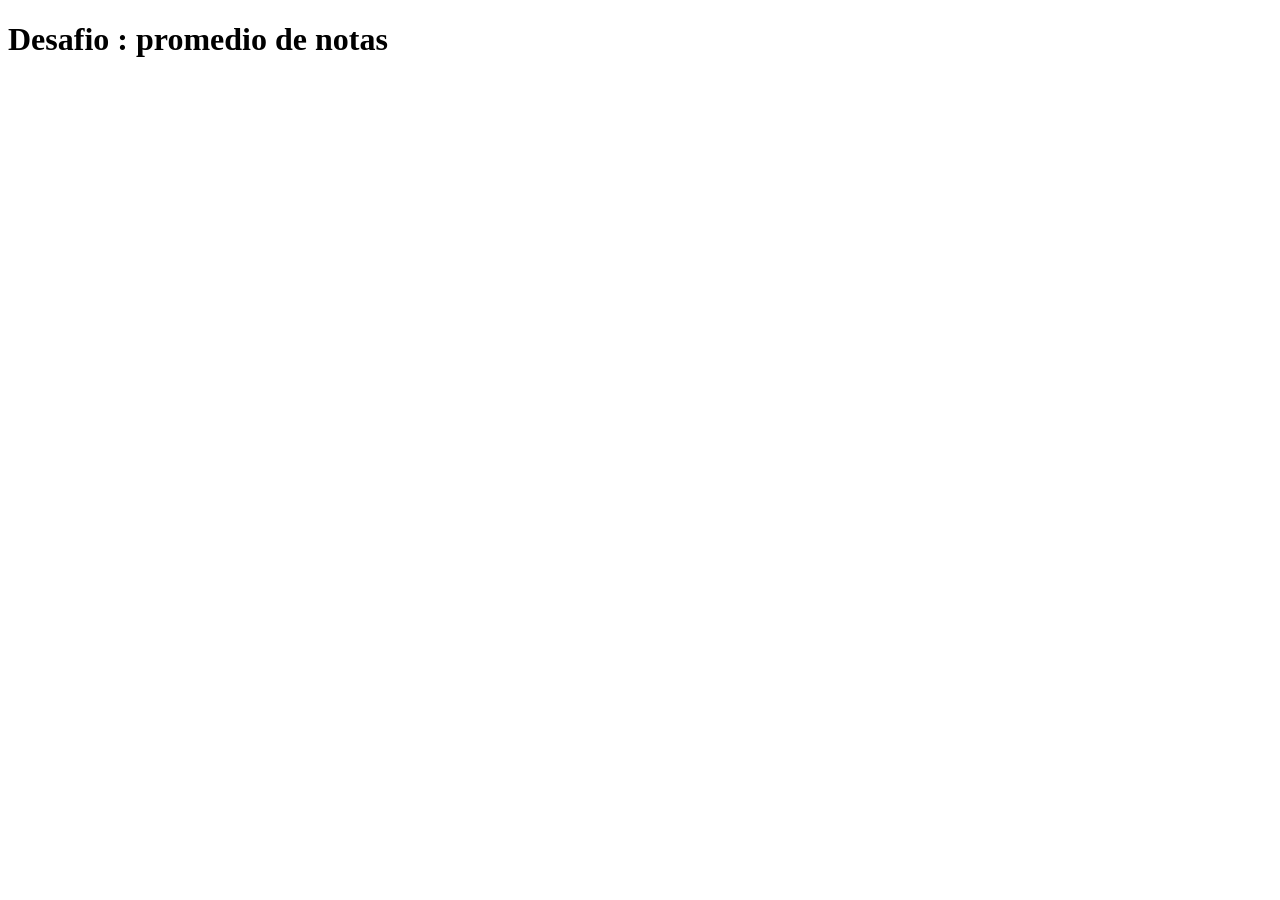
==== index.html @ 9263cb5e "start" ====
<!DOCTYPE html>
<html lang="en">
<head>
    <meta charset="UTF-8">
    <meta http-equiv="X-UA-Compatible" content="IE=edge">
    <meta name="viewport" content="width=device-width, initial-scale=1.0">
    <title>Document</title>
</head>
<body>
    <h1>Desafio : promedio de notas</h1>
    <script src="js/index.js"></script>
</body>
</html>
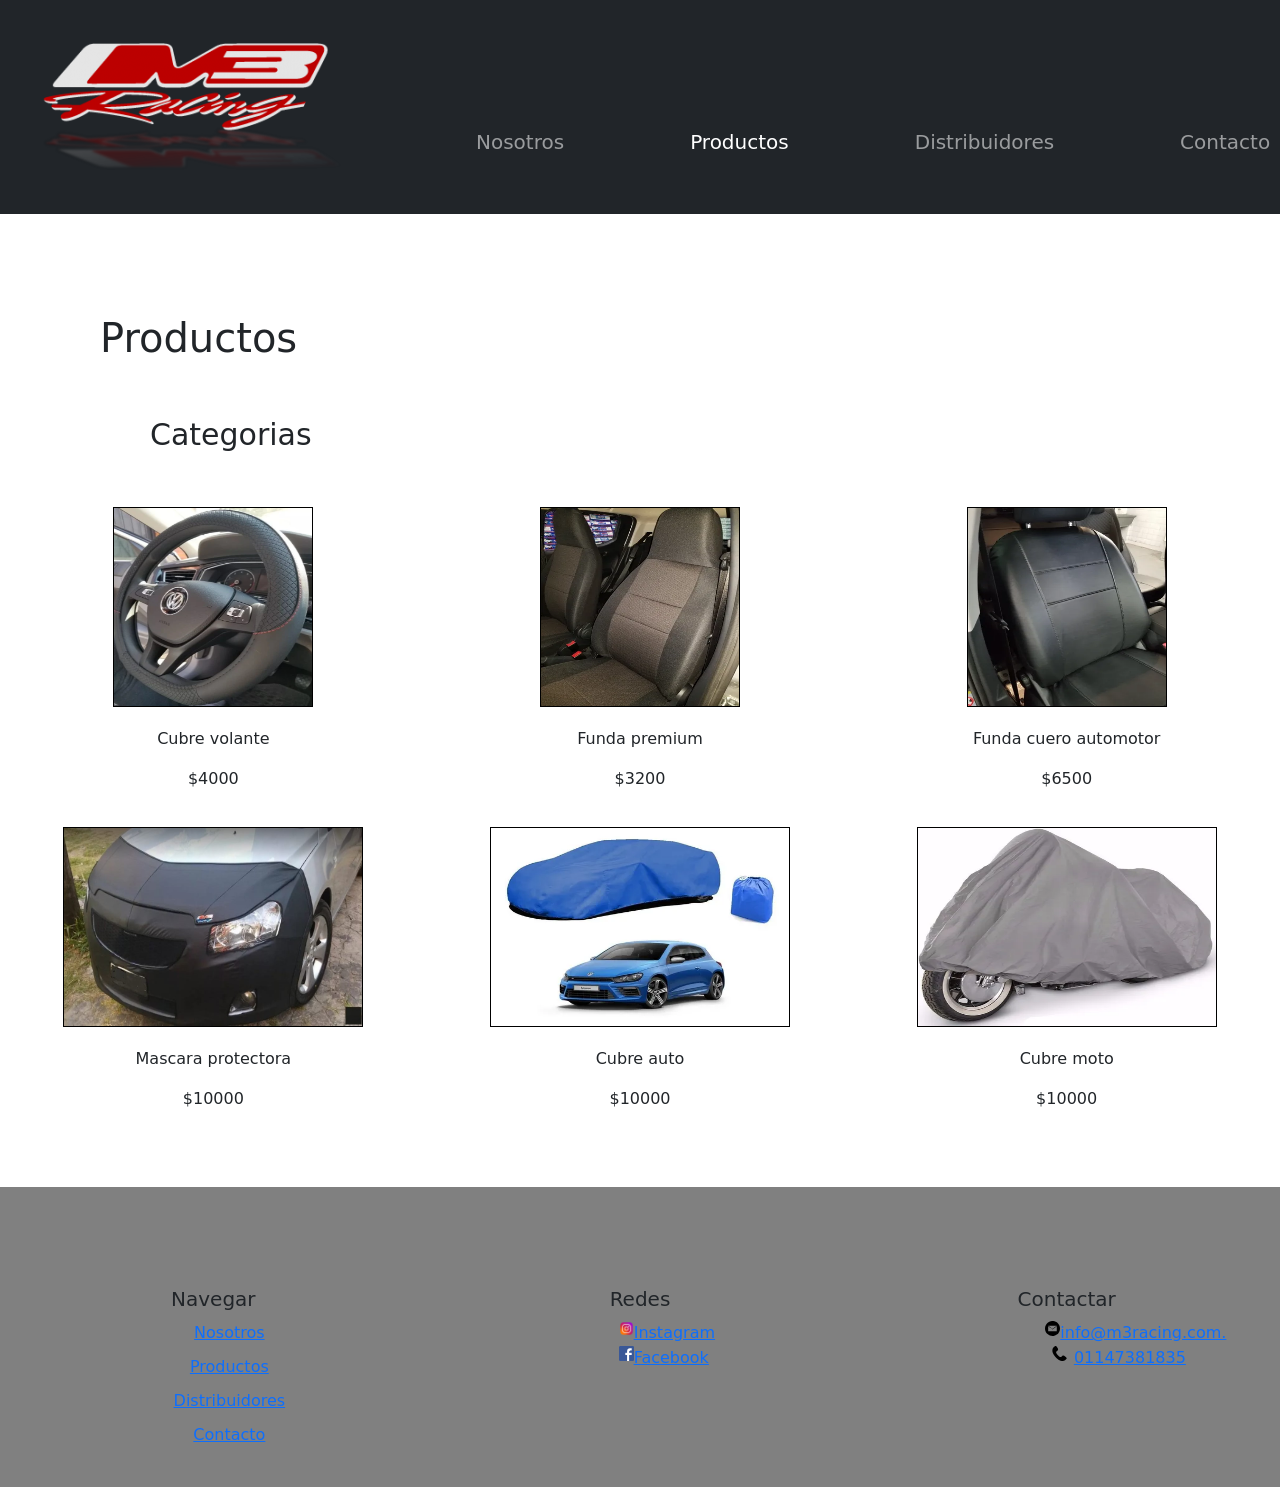
==== commit 6a108023: "agrego html y css" ====
--- a/index.html
+++ b/index.html
@@ -4,10 +4,184 @@
     <meta charset="UTF-8">
     <meta http-equiv="X-UA-Compatible" content="IE=edge">
     <meta name="viewport" content="width=device-width, initial-scale=1.0">
-    <title>Document</title>
+    <link rel="stylesheet" href="style.css">
+    <link href="https://cdn.jsdelivr.net/npm/bootstrap@5.0.2/dist/css/bootstrap.min.css" rel="stylesheet" integrity="sha384-EVSTQN3/azprG1Anm3QDgpJLIm9Nao0Yz1ztcQTwFspd3yD65VohhpuuCOmLASjC" crossorigin="anonymous">
+
+    <title>M3Racing - Productos - Fundas y accesorios para tu vehiculo</title>
+    <link rel="shortcut icon" href="/multimedia/Imagenes/M3racing-ico.ico" type="image/x-icon">
 </head>
 <body>
-    <h1>Desafio : promedio de notas</h1>
+   <!-- Header -->
+   <header>          
+    <nav class="navbar navbar-expand-lg navbar-dark bg-dark">
+        <div class="container-fluid">
+            <a class="navbar-brand" href="/index.html">
+                <img src="/multimedia/Imagenes/M3racing-logo.webp" alt="">
+            </a>
+            <button class="navbar-toggler" type="button" data-bs-toggle="collapse" data-bs-target="#navbarSupportedContent" aria-controls="navbarSupportedContent" aria-expanded="false" aria-label="Toggle navigation">
+            <span class="navbar-toggler-icon"></span>
+            </button>
+            <div class="collapse navbar-collapse" id="navbarSupportedContent">
+                <ul class="navbar-nav me-auto mb-2 mb-lg-0">
+                    <li class="nav-item">
+                        <a class="nav-link" aria-current="page" href="/pages/nosotros.html">Nosotros</a>
+                    </li>
+                    <li class="nav-item">
+                        <a class="nav-link active" href="/pages/productos.html">Productos</a>
+                    </li>
+                    <li class="nav-item">
+                        <a class="nav-link" href="/pages/distribuidores.html" >
+                  Distribuidores
+                        </a>
+                    <li class="nav-item">
+                        <a class="nav-link" href="/pages/contacto.html">Contacto</a>
+                    </li>
+                </ul>
+            </div>
+        </div>
+    </nav>
+</header>
+<!-- Fin header -->
+
+<!-- Main -->
+<main>
+<h1 class="h1">Productos</h1>
+<p class="p3">Categorias</p>
+<section class="products">
+    <div>
+        <div>
+            <a href="">
+            <img class="cubre-v" src="/multimedia/Imagenes/cubrevolante.webp" alt="cubre volante">
+            </a>
+        </div>
+        <p>
+            Cubre volante
+        </p>
+        <p>
+            $4000
+        </p>       
+    </div>
+    <div>
+        <div>
+            <a href="">
+            <img class="funda-p" src="/multimedia/Imagenes/funda-premium.webp" alt="funda premium">
+            </a>
+        </div> 
+        <p>
+            Funda premium
+        </p>   
+        <p>
+            $3200
+        </p>
+    </div>
+    <div>
+        <div>
+            <a href="">
+            <img class="funda-a" src="/multimedia/Imagenes/funda-cuero-automotor.webp" alt="funda cuero automotor">
+            </a>
+        </div>
+        <p>
+            Funda cuero automotor
+        </p>
+        <p>
+            $6500
+        </p>
+    </div>
+    <div>
+        <div>
+            <a href="">
+            <img class="mascara-p" src="/multimedia/Imagenes/mascara.webp" alt="Mascara protectora">
+            </a>
+        </div>
+        <p>
+            Mascara protectora
+        </p>
+        <p>
+            $10000
+        </p>
+    </div>
+    <div>
+        <div>
+            <a href="">
+            <img class="cubre-a" src="/multimedia/Imagenes/cubre-auto.webp" alt="Cubre auto">
+            </a>
+        </div>
+        <p>
+            Cubre auto
+        </p>
+        <p>
+            $10000
+        </p>
+    </div>
+    <div>
+        <div>
+            <a href="">
+            <img class="cubre-m" src="/multimedia/Imagenes/cubre-moto.webp" alt="Cubre moto">
+            </a>
+        </div>
+        <p>
+            Cubre moto
+        </p>
+        <p>
+            $10000
+        </p>
+    </div>
+</div>
+</section>        
+</main>
+<!-- Fin main -->
+
+<!-- Footer -->
+<footer class="photo-grid-container">
+    <div class="footer-div">
+        <h5>Navegar</h5>
+
+    <ul>
+        <li><a href="/pages/nosotros.html">Nosotros</a></li>
+        <li><a href="/pages/productos.html">Productos</a></li>
+        <li><a href="/pages/distribuidores.html">Distribuidores</a></li>
+        <li><a href="/pages/contacto.html">Contacto</a></li>
+    </ul>
+    </div>
+
+    <div class="footer-div">
+    <h5>Redes</h5>
+    <ul>
+        <li>
+            <a class="fotos-footer" target="_blank" href="https://www.instagram.com/m3racing2018/">
+            <img src="/multimedia/Imagenes/instagram-logo.png" alt="instagram">
+            Instagram
+            </a> 
+        </li>
+        <li>
+            <a href="https://www.facebook.com/m3racing.com.ar/" target="_blank" class="fotos-footer">
+            <img src="/multimedia/Imagenes/facebook-logo.png" alt="facebook">
+            Facebook
+            </a>
+        </li> 
+
+    </ul>
+</div>  
+<div class="footer-div">
+    <h5>Contactar</h5>
+    <ul class="contact">
+        <li>
+            <a class="fotos-footer" href="" target="_blank">
+            <img src="/multimedia/Imagenes/mail-logo.svg" alt="mail">
+            info@m3racing.com.
+            </a>
+        </li>
+        <li>   
+            <a href="" target="_blank" class="fotos-footer">
+            <img src="/multimedia/Imagenes/logo-telefono.svg" alt="telefono" >
+            01147381835
+            </a>
+        </li> 
+    </ul>
+    </div>
+</footer>
+<script src="https://cdn.jsdelivr.net/npm/bootstrap@5.0.2/dist/js/bootstrap.bundle.min.js" integrity="sha384-MrcW6ZMFYlzcLA8Nl+NtUVF0sA7MsXsP1UyJoMp4YLEuNSfAP+JcXn/tWtIaxVXM" crossorigin="anonymous"></script>
+<!-- Fin footer -->
     <script src="js/index.js"></script>
 </body>
 </html>
--- a/style.css
+++ b/style.css
@@ -0,0 +1,118 @@
+/* HEADER */
+
+* {
+    margin: 0;
+    padding: 0;
+}  
+
+.nav-item {
+    padding-top: 70px;
+    padding-left: 110px;
+    display: inline-block;
+    font-size: 20px;
+}
+
+.navbar-brand {
+    margin:30px;
+    margin-left: 30px;
+}
+/* Fin Header */
+
+/* Productos*/
+
+.h1 {
+    font-size: 50px;
+    padding-left: 100px;
+    padding-top: 100px;
+}
+
+section div {
+    text-align: center;
+}
+.products {
+    margin-bottom: 500px;
+    display: grid;
+    grid-template-columns: 1fr 1fr 1fr;
+    grid-template-rows: auto;
+    align-items: center;
+    height: 200px
+} 
+
+.products img:hover {
+    transform: scale(1.2);
+    transition: all 2s;
+}
+
+.funda-a, .funda-p, .cubre-v {
+    margin: 20px 20px 20px 20px;
+    width: 200px;
+    height: 200px; }
+  
+  .mascara-p, .cubre-a, .cubre-m {
+    margin: 20px 20px 20px 20px;
+    width: 300px;
+    height: 200px; }
+
+.mascara-p {
+    border: solid 1px black;}
+
+.funda-p {
+    border: solid 1px black;}
+
+.funda-a {
+    border: solid 1px black;}
+
+.cubre-a {
+    border: solid 1px black;
+}
+
+.cubre-m {
+    border: solid 1px black;
+}
+
+.cubre-v {
+    border: solid 1px black;
+}
+
+.p3 {
+    margin-left: 150px;
+    margin-top: 50px;
+    margin-bottom: 30px;
+    font-size: 30px;
+}
+/* Fin productos */
+/* Footer */
+.photo-grid-container {
+    display: grid;
+    grid-template-columns: 1fr 1fr 1fr;
+    grid-template-rows: auto;
+    background-color: grey;
+    align-items: center;
+    height: 300px;
+}
+
+.footer-div {
+    text-align:center;
+    height: 100px;
+    list-style: none;
+}
+
+footer div ul li {
+    text-align: center;
+    list-style: none;
+    margin-top: 10px;
+    
+}
+
+.fotos-footer {
+    display: flex;
+    width: 15px;
+    height: 15px;
+    margin-left: 160px;
+}
+
+footer h5 {
+    font-size: 20px;
+}
+
+/* Fin footer */
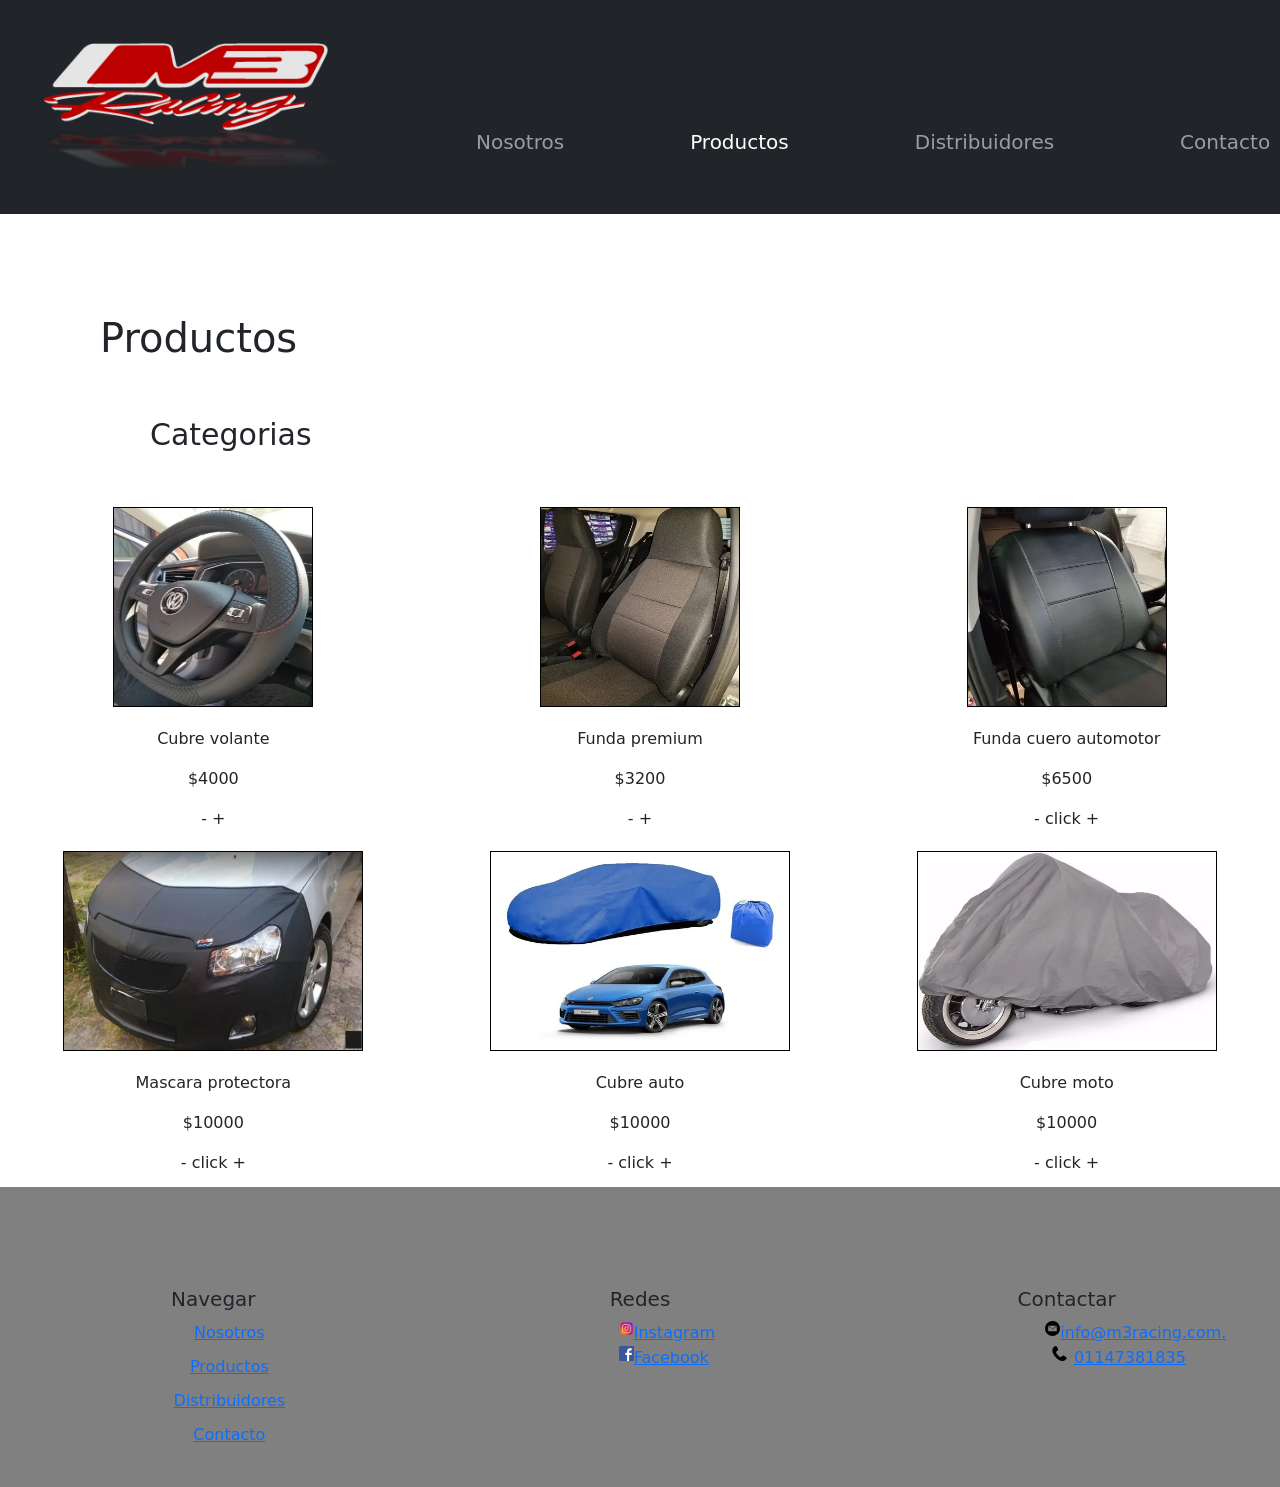
==== commit 792ecd82: "agrego span less y more a los productos" ====
--- a/index.html
+++ b/index.html
@@ -60,6 +60,11 @@
         <p>
             $4000
         </p>       
+        <div class="click">
+            <span class="less">-</span>
+            <span class="resultado"></span>
+            <span class="more">+</span>
+        </div>
     </div>
     <div>
         <div>
@@ -73,6 +78,11 @@
         <p>
             $3200
         </p>
+        <div class="click">
+            <span class="less">-</span>
+            <span class="resultado"></span>
+            <span class="more">+</span>
+        </div>
     </div>
     <div>
         <div>
@@ -86,6 +96,11 @@
         <p>
             $6500
         </p>
+        <div class="click">
+            <span class="less">-</span>
+            <span class="resultado">click</span>
+            <span class="more">+</span>
+        </div>
     </div>
     <div>
         <div>
@@ -99,6 +114,11 @@
         <p>
             $10000
         </p>
+        <div class="click">
+            <span class="less">-</span>
+            <span class="resultado">click</span>
+            <span class="more">+</span>
+        </div>
     </div>
     <div>
         <div>
@@ -112,6 +132,11 @@
         <p>
             $10000
         </p>
+        <div class="click">
+            <span class="less">-</span>
+            <span class="resultado">click</span>
+            <span class="more">+</span>
+        </div>
     </div>
     <div>
         <div>
@@ -125,6 +150,11 @@
         <p>
             $10000
         </p>
+        <div class="click">
+            <span class="less">-</span>
+            <span class="resultado">click</span>
+            <span class="more">+</span>
+        </div>
     </div>
 </div>
 </section>        
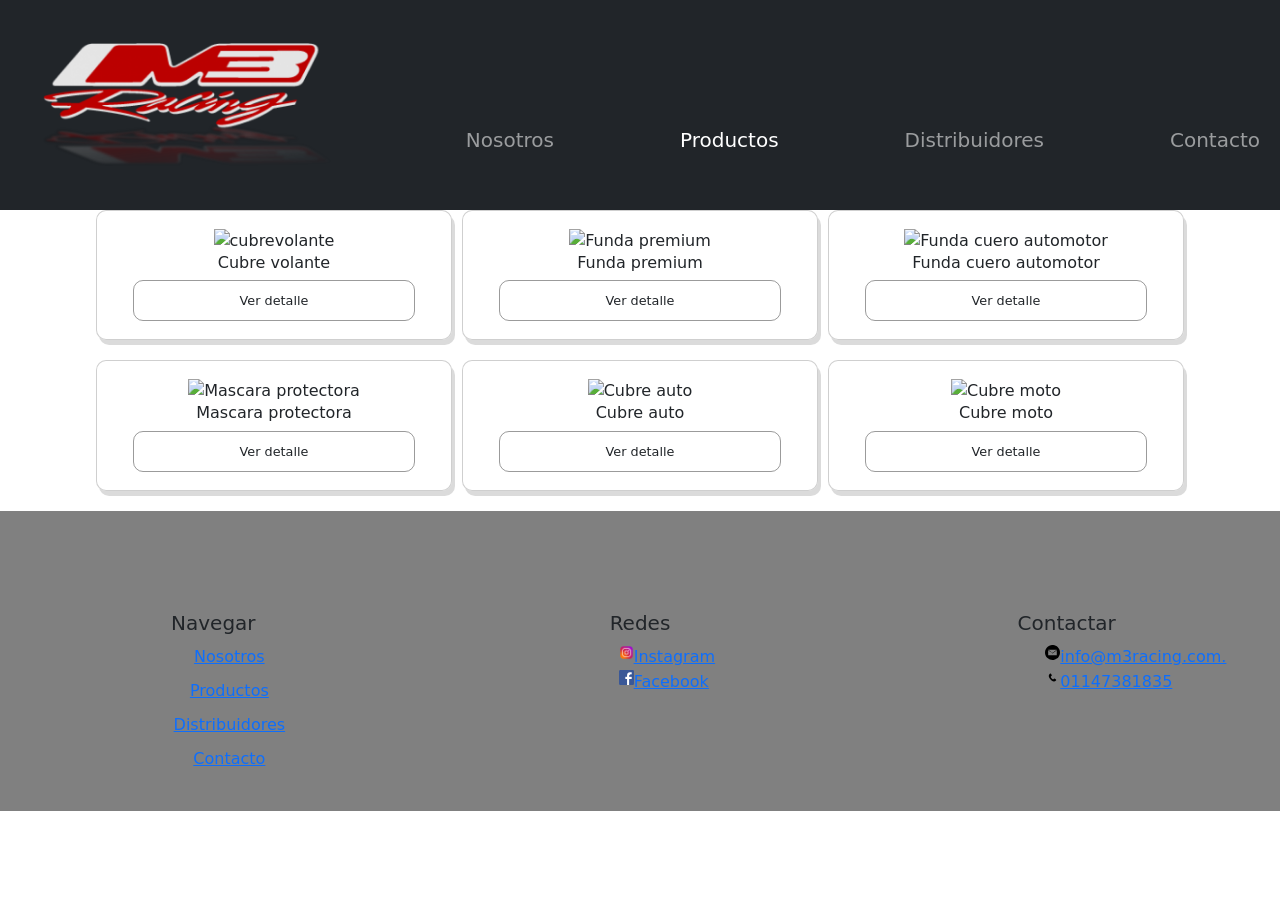
==== commit 32ea68e3: "carritp" ====
--- a/index.html
+++ b/index.html
@@ -11,6 +11,7 @@
     <link rel="shortcut icon" href="/multimedia/Imagenes/M3racing-ico.ico" type="image/x-icon">
 </head>
 <body>
+    <main>
    <!-- Header -->
    <header>          
     <nav class="navbar navbar-expand-lg navbar-dark bg-dark">
@@ -43,123 +44,17 @@
 </header>
 <!-- Fin header -->
 
-<!-- Main -->
-<main>
-<h1 class="h1">Productos</h1>
-<p class="p3">Categorias</p>
-<section class="products">
-    <div>
-        <div>
-            <a href="">
-            <img class="cubre-v" src="/multimedia/Imagenes/cubrevolante.webp" alt="cubre volante">
-            </a>
-        </div>
-        <p>
-            Cubre volante
-        </p>
-        <p>
-            $4000
-        </p>       
-        <div class="click">
-            <span class="less">-</span>
-            <span class="resultado"></span>
-            <span class="more">+</span>
-        </div>
-    </div>
-    <div>
-        <div>
-            <a href="">
-            <img class="funda-p" src="/multimedia/Imagenes/funda-premium.webp" alt="funda premium">
-            </a>
-        </div> 
-        <p>
-            Funda premium
-        </p>   
-        <p>
-            $3200
-        </p>
-        <div class="click">
-            <span class="less">-</span>
-            <span class="resultado"></span>
-            <span class="more">+</span>
-        </div>
-    </div>
-    <div>
-        <div>
-            <a href="">
-            <img class="funda-a" src="/multimedia/Imagenes/funda-cuero-automotor.webp" alt="funda cuero automotor">
-            </a>
-        </div>
-        <p>
-            Funda cuero automotor
-        </p>
-        <p>
-            $6500
-        </p>
-        <div class="click">
-            <span class="less">-</span>
-            <span class="resultado">click</span>
-            <span class="more">+</span>
-        </div>
-    </div>
-    <div>
-        <div>
-            <a href="">
-            <img class="mascara-p" src="/multimedia/Imagenes/mascara.webp" alt="Mascara protectora">
-            </a>
-        </div>
-        <p>
-            Mascara protectora
-        </p>
-        <p>
-            $10000
-        </p>
-        <div class="click">
-            <span class="less">-</span>
-            <span class="resultado">click</span>
-            <span class="more">+</span>
-        </div>
-    </div>
-    <div>
-        <div>
-            <a href="">
-            <img class="cubre-a" src="/multimedia/Imagenes/cubre-auto.webp" alt="Cubre auto">
-            </a>
-        </div>
-        <p>
-            Cubre auto
-        </p>
-        <p>
-            $10000
-        </p>
-        <div class="click">
-            <span class="less">-</span>
-            <span class="resultado">click</span>
-            <span class="more">+</span>
-        </div>
-    </div>
-    <div>
-        <div>
-            <a href="">
-            <img class="cubre-m" src="/multimedia/Imagenes/cubre-moto.webp" alt="Cubre moto">
-            </a>
-        </div>
-        <p>
-            Cubre moto
-        </p>
-        <p>
-            $10000
-        </p>
-        <div class="click">
-            <span class="less">-</span>
-            <span class="resultado">click</span>
-            <span class="more">+</span>
-        </div>
-    </div>
+    <section class="main">
+
+    </section>
+    <section class="carrito">
+
+    </section>
+</main>
+<div class="popupDetalle d-none">
+
 </div>
-</section>        
-</main>
-<!-- Fin main -->
+
 
 <!-- Footer -->
 <footer class="photo-grid-container">
--- a/style.css
+++ b/style.css
@@ -18,69 +18,103 @@
 }
 /* Fin Header */
 
-/* Productos*/
+/*  */
+.main{
+    display: grid;
+    grid-template-columns: repeat(3, 1fr);
+    column-gap: 10px;
+    row-gap: 20px;
+    width: 85%;
+    margin: 0px auto 20px;
+}
+.product{
+    display: flex;
+    flex-direction: column;
+    flex-wrap: nowrap;
+    justify-content: center;
+    align-items: center;
+    border: 1px solid  rgb(136, 136, 136, 0.4);
+    box-shadow: 3px 5px rgb(136, 136, 136, 0.3);
+    border-radius: 10px;
+    padding: 5% 10%;
+    background-color: rgba(255, 255, 255, 0.8);
+}
+.product .imagen{
+    margin: auto;
+}
+img{
+    width: 100%;
+}
+.descripcion{
+    text-align: center;
+    width: 100%;
+}
+.descripcion h3{
+    font-size: 1rem;
+}
+.boton{
+    border: 1px solid rgb(57, 57, 57, 0.5);
+    border-radius: 10px;
+    padding: 10px 0;
+    font-size: .8rem;
+}
+.boton:hover{
+    background-color: rgb(96, 157, 136, 0.5);
+}
+/*  */
 
-.h1 {
-    font-size: 50px;
-    padding-left: 100px;
-    padding-top: 100px;
+/* POPUP */
+.popupDetalle{
+    position: fixed;
+    z-index: 1;
+    background-color: rgba(128, 128, 128, 0.4);
+    width: 100%;
+    height: 100%;
+    text-align: center;
+    display: flex;
+    flex-direction: column;
+    justify-content: center;
+    align-items: center;
+}
+.popupDetalle>div{
+    background-image: url('https://marketplace.canva.com/EAFGKWZ7S3c/1/0/1600w/canva-fondo-de-pantalla-caritas-felices-aesthetic-gradiente-morado-y-rosa-yuWW9A_crYQ.jpg');
+    width: 50%;
+    padding: 20px;
+    border-radius: 10px;
+}
+.product-detail .imagen{
+    width: 40%;
+    display: flex;
+    align-items: center;
+    border: 3px solid black;
+    border-radius: 10px;
+    padding: 5px;
 }
 
-section div {
-    text-align: center;
+.closePopup{
+    text-align: end;
+    width: 100%;
 }
-.products {
-    margin-bottom: 500px;
-    display: grid;
-    grid-template-columns: 1fr 1fr 1fr;
-    grid-template-rows: auto;
-    align-items: center;
-    height: 200px
-} 
-
-.products img:hover {
-    transform: scale(1.2);
-    transition: all 2s;
+.product-detail{
+    display: flex;
+    flex-direction: row;
+    justify-content: space-between;
 }
-
-.funda-a, .funda-p, .cubre-v {
-    margin: 20px 20px 20px 20px;
-    width: 200px;
-    height: 200px; }
-  
-  .mascara-p, .cubre-a, .cubre-m {
-    margin: 20px 20px 20px 20px;
-    width: 300px;
-    height: 200px; }
-
-.mascara-p {
-    border: solid 1px black;}
-
-.funda-p {
-    border: solid 1px black;}
-
-.funda-a {
-    border: solid 1px black;}
-
-.cubre-a {
-    border: solid 1px black;
+.descripcion-detail .click{
+    margin: 10px 0
 }
-
-.cubre-m {
-    border: solid 1px black;
+.descripcion-detail .click .resultado{
+    margin: 0 10px
 }
-
-.cubre-v {
-    border: solid 1px black;
+.descripcion-detail .click .less, .descripcion-detail .click .more{
+    border: 2px solid rgb(122, 152, 162);
+    background-color: lightblue;
+    border-radius: 50%;
+    padding: 3px 7px;
 }
-
-.p3 {
-    margin-left: 150px;
-    margin-top: 50px;
-    margin-bottom: 30px;
-    font-size: 30px;
-}
-/* Fin productos */
+.d-none{
+    display: none;
+    }
 /* Footer */
 .photo-grid-container {
     display: grid;
